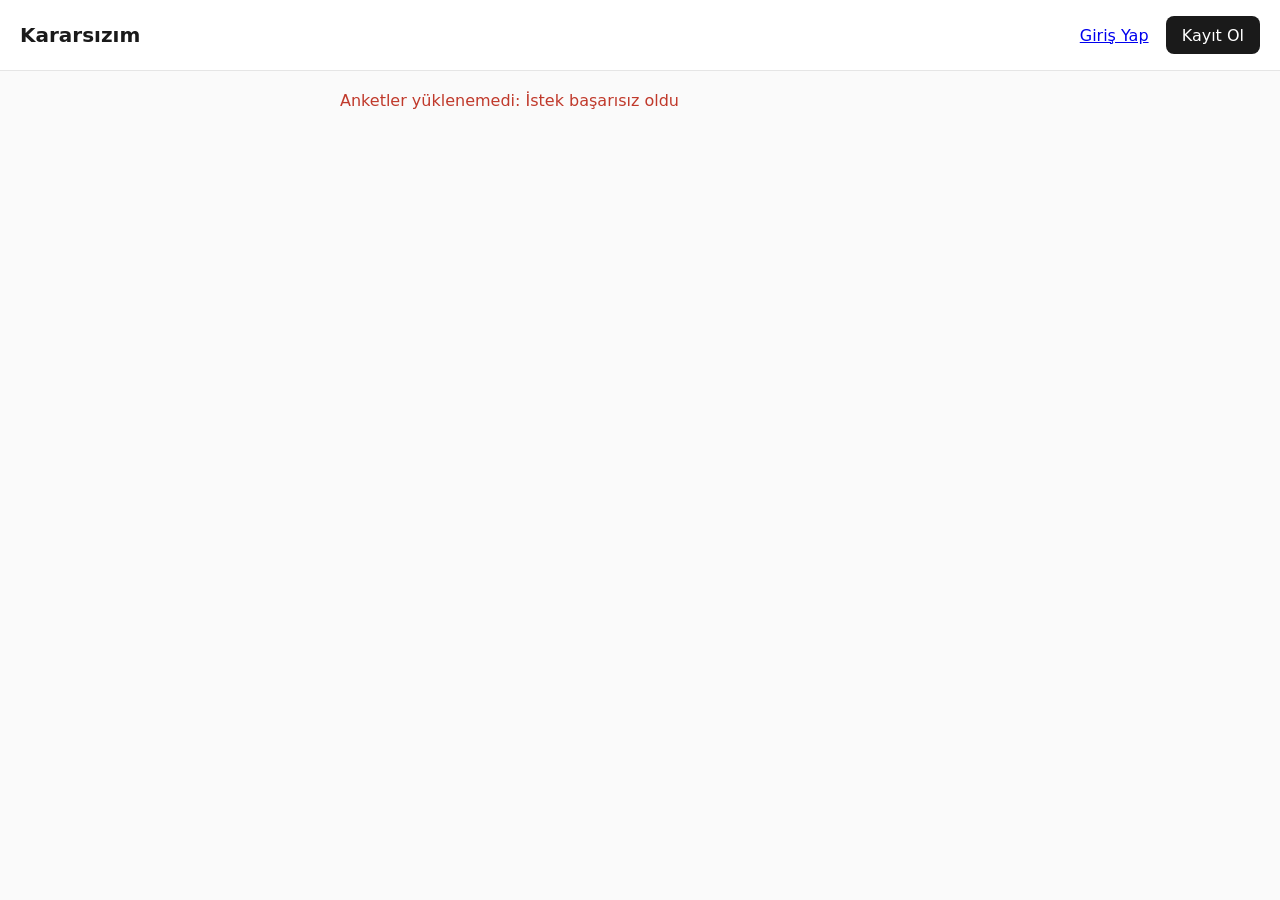
==== public/index.html @ c6f03b0a "Faz 2: anket oluşturma/listeleme/oylama + minimal frontend - /api/polls (GET/POST), /api/polls/{id}," ====
<!doctype html>
<html lang="tr">
<head>
  <meta charset="utf-8" />
  <meta name="viewport" content="width=device-width, initial-scale=1" />
  <title>Kararsızım</title>
  <link rel="stylesheet" href="css/style.css" />
</head>
<body>
  <header>
    <a class="brand" href="index.html">Kararsızım</a>
    <nav id="nav-auth"></nav>
  </header>

  <main>
    <div id="feed">Yükleniyor…</div>
  </main>

  <script src="js/api.js"></script>
  <script src="js/auth.js"></script>
  <script src="js/feed.js"></script>
</body>
</html>
---- public/css/style.css ----
/* Faz 2 — geçici/minimal stil. Canlı/genç kimlik (renkler, animasyonlar,
   tipografi) Faz 3'te Bölüm 10'daki yönergelere göre eklenecek. */

* {
  box-sizing: border-box;
}

body {
  margin: 0;
  font-family: system-ui, -apple-system, "Segoe UI", sans-serif;
  background: #fafafa;
  color: #1a1a1a;
}

header {
  display: flex;
  align-items: center;
  justify-content: space-between;
  padding: 1rem 1.25rem;
  border-bottom: 1px solid #e5e5e5;
  background: #fff;
}

header a.brand {
  font-weight: 700;
  font-size: 1.25rem;
  color: #1a1a1a;
  text-decoration: none;
}

#nav-auth a,
#nav-auth button {
  margin-left: 0.75rem;
  font: inherit;
}

main {
  max-width: 640px;
  margin: 0 auto;
  padding: 1.25rem;
}

.card {
  background: #fff;
  border: 1px solid #e5e5e5;
  border-radius: 12px;
  padding: 1rem 1.25rem;
  margin-bottom: 1rem;
}

.poll-card {
  display: block;
  text-decoration: none;
  color: inherit;
}

.poll-card:hover {
  border-color: #c9c9c9;
}

.poll-meta {
  color: #666;
  font-size: 0.85rem;
  margin-top: 0.5rem;
}

.option {
  position: relative;
  border: 1px solid #d9d9d9;
  border-radius: 8px;
  padding: 0.6rem 0.9rem;
  margin-bottom: 0.6rem;
  cursor: pointer;
  background: #fff;
  overflow: hidden;
}

.option:hover {
  border-color: #999;
}

.option.voted {
  cursor: default;
}

.option-bar {
  position: absolute;
  inset: 0;
  background: #ececff;
  width: 0%;
  z-index: 0;
  transition: width 0.4s ease;
}

.option-content {
  position: relative;
  z-index: 1;
  display: flex;
  justify-content: space-between;
  gap: 0.5rem;
}

.option.chosen {
  border-color: #6a5acd;
}

button,
.btn {
  background: #1a1a1a;
  color: #fff;
  border: none;
  border-radius: 8px;
  padding: 0.6rem 1rem;
  cursor: pointer;
  font-size: 1rem;
  text-decoration: none;
  display: inline-block;
}

button:disabled {
  opacity: 0.5;
  cursor: not-allowed;
}

input[type="text"],
input[type="email"],
input[type="password"] {
  width: 100%;
  padding: 0.55rem 0.7rem;
  border: 1px solid #ccc;
  border-radius: 8px;
  font-size: 1rem;
  margin-bottom: 0.75rem;
}

label {
  display: block;
  font-size: 0.85rem;
  color: #444;
  margin-bottom: 0.25rem;
}

.field {
  margin-bottom: 0.9rem;
}

.error {
  color: #c0392b;
  margin-bottom: 0.75rem;
}

.option-row {
  display: flex;
  gap: 0.5rem;
  margin-bottom: 0.5rem;
}

.option-row input {
  margin-bottom: 0;
}

.option-row button {
  background: #eee;
  color: #333;
  flex-shrink: 0;
}

.muted {
  color: #666;
}

.empty-state {
  text-align: center;
  color: #666;
  padding: 2rem 1rem;
}
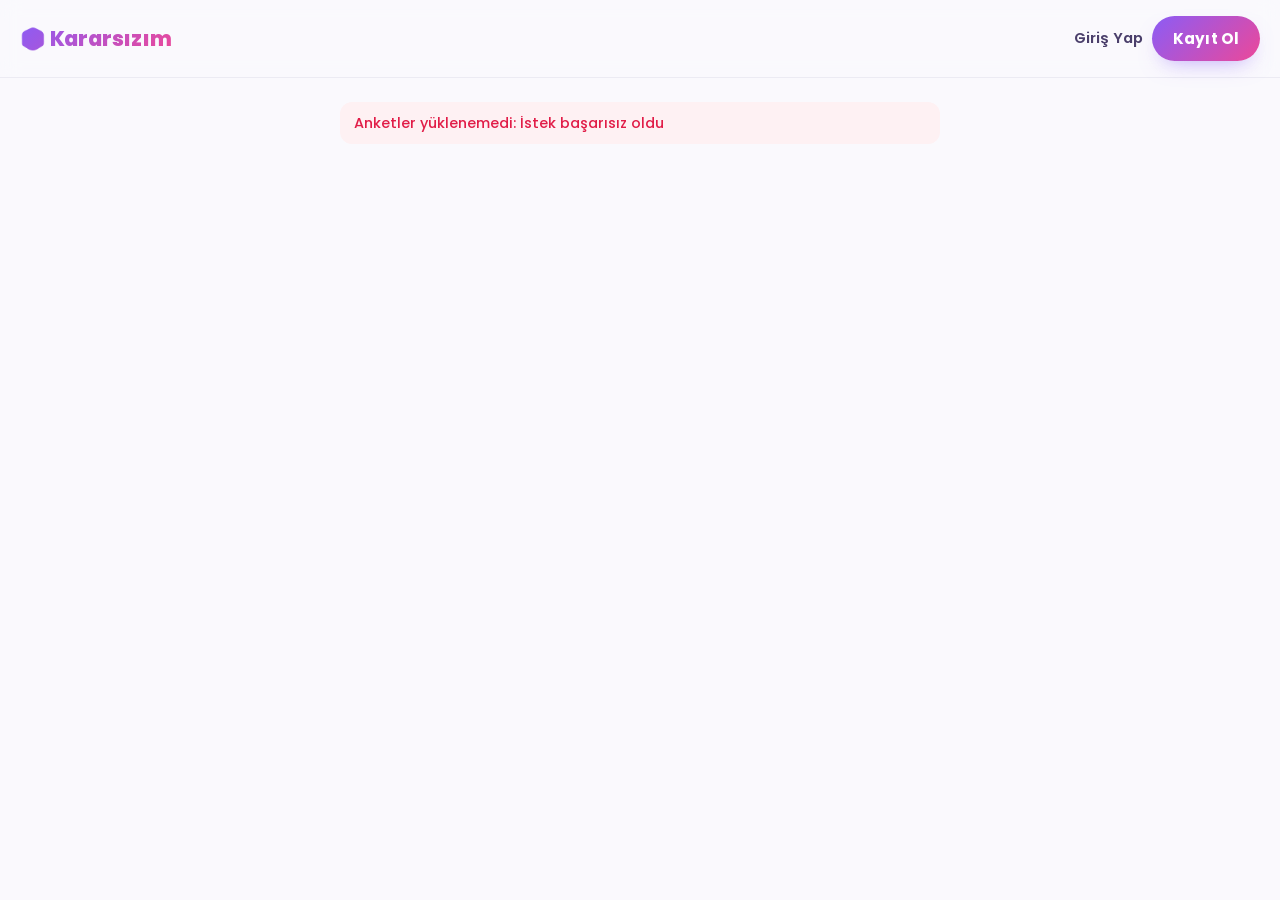
==== commit 0e03414d: "Faz 3: canlı/genç görsel kimlik (Bölüm 10) - Poppins (Google Fonts) + mor/pembe/turuncu/turkuaz vurg" ====
--- a/public/index.html
+++ b/public/index.html
@@ -4,11 +4,15 @@
   <meta charset="utf-8" />
   <meta name="viewport" content="width=device-width, initial-scale=1" />
   <title>Kararsızım</title>
+  <link rel="icon" href="data:image/svg+xml,<svg xmlns=%22http://www.w3.org/2000/svg%22 viewBox=%220 0 100 100%22><text y=%22.9em%22 font-size=%2290%22>🎲</text></svg>" />
+  <link rel="preconnect" href="https://fonts.googleapis.com" />
+  <link rel="preconnect" href="https://fonts.gstatic.com" crossorigin />
+  <link href="https://fonts.googleapis.com/css2?family=Poppins:wght@400;500;600;700;800&display=swap" rel="stylesheet" />
   <link rel="stylesheet" href="css/style.css" />
 </head>
 <body>
   <header>
-    <a class="brand" href="index.html">Kararsızım</a>
+    <a class="brand" href="index.html">🎲 Kararsızım</a>
     <nav id="nav-auth"></nav>
   </header>
 
--- a/public/css/style.css
+++ b/public/css/style.css
@@ -1,82 +1,182 @@
-/* Faz 2 — geçici/minimal stil. Canlı/genç kimlik (renkler, animasyonlar,
-   tipografi) Faz 3'te Bölüm 10'daki yönergelere göre eklenecek. */
+/* Kararsızım — Faz 3 görsel kimlik (bkz. docs/kararsizim-proje-plani.md, Bölüm 10) */
+
+:root {
+  --purple: #8b5cf6;
+  --pink: #ec4899;
+  --orange: #fb923c;
+  --turquoise: #06b6d4;
+  --green: #10b981;
+
+  --bg: #faf9fd;
+  --surface: #ffffff;
+  --border: #ecebf3;
+  --ink: #1f1147;
+  --muted: #756f8c;
+  --danger: #e11d48;
+  --danger-bg: #fef1f3;
+
+  --brand-gradient: linear-gradient(135deg, var(--purple), var(--pink));
+  --shadow-card: 0 1px 2px rgba(31, 17, 71, 0.04), 0 10px 28px -16px rgba(31, 17, 71, 0.18);
+  --shadow-card-hover: 0 4px 10px rgba(31, 17, 71, 0.06), 0 20px 36px -18px rgba(139, 92, 246, 0.32);
+  --pop: cubic-bezier(0.34, 1.56, 0.64, 1);
+}
 
 * {
   box-sizing: border-box;
 }
 
+@keyframes fadeInUp {
+  from {
+    opacity: 0;
+    transform: translateY(10px);
+  }
+  to {
+    opacity: 1;
+    transform: translateY(0);
+  }
+}
+
 body {
   margin: 0;
-  font-family: system-ui, -apple-system, "Segoe UI", sans-serif;
-  background: #fafafa;
-  color: #1a1a1a;
+  font-family: "Poppins", system-ui, -apple-system, "Segoe UI", sans-serif;
+  background: var(--bg);
+  color: var(--ink);
+  -webkit-font-smoothing: antialiased;
+}
+
+h1 {
+  font-size: clamp(1.4rem, 4vw, 1.9rem);
+  font-weight: 800;
+  letter-spacing: -0.01em;
+  line-height: 1.25;
+  margin: 0 0 0.25rem;
 }
 
 header {
+  position: sticky;
+  top: 0;
+  z-index: 10;
   display: flex;
   align-items: center;
   justify-content: space-between;
+  gap: 0.75rem;
   padding: 1rem 1.25rem;
-  border-bottom: 1px solid #e5e5e5;
-  background: #fff;
+  background: rgba(250, 249, 253, 0.85);
+  backdrop-filter: blur(10px);
+  border-bottom: 1px solid var(--border);
 }
 
 header a.brand {
-  font-weight: 700;
-  font-size: 1.25rem;
-  color: #1a1a1a;
-  text-decoration: none;
-}
-
-#nav-auth a,
-#nav-auth button {
-  margin-left: 0.75rem;
-  font: inherit;
+  font-weight: 800;
+  font-size: 1.3rem;
+  letter-spacing: -0.01em;
+  text-decoration: none;
+  background: var(--brand-gradient);
+  -webkit-background-clip: text;
+  background-clip: text;
+  color: transparent;
+  white-space: nowrap;
+}
+
+#nav-auth {
+  display: flex;
+  align-items: center;
+  gap: 0.6rem;
+  flex-wrap: wrap;
+  justify-content: flex-end;
+}
+
+#nav-auth a:not(.btn) {
+  color: var(--ink);
+  text-decoration: none;
+  font-weight: 600;
+  font-size: 0.92rem;
+  opacity: 0.8;
+}
+
+#nav-auth a:not(.btn):hover {
+  opacity: 1;
+}
+
+#nav-auth .username-badge {
+  font-size: 0.85rem;
+  font-weight: 600;
+  color: var(--purple);
+  background: rgba(139, 92, 246, 0.1);
+  padding: 0.35rem 0.75rem;
+  border-radius: 999px;
 }
 
 main {
   max-width: 640px;
   margin: 0 auto;
-  padding: 1.25rem;
+  padding: 1.5rem 1.25rem 3rem;
 }
 
 .card {
-  background: #fff;
-  border: 1px solid #e5e5e5;
-  border-radius: 12px;
-  padding: 1rem 1.25rem;
+  background: var(--surface);
+  border: 1px solid var(--border);
+  border-radius: 20px;
+  padding: 1.15rem 1.35rem;
   margin-bottom: 1rem;
+  box-shadow: var(--shadow-card);
+  animation: fadeInUp 0.35s ease both;
 }
 
 .poll-card {
   display: block;
   text-decoration: none;
   color: inherit;
+  transition: transform 0.2s ease, box-shadow 0.2s ease, border-color 0.2s ease;
 }
 
 .poll-card:hover {
-  border-color: #c9c9c9;
+  transform: translateY(-3px);
+  box-shadow: var(--shadow-card-hover);
+  border-color: rgba(139, 92, 246, 0.35);
+}
+
+.poll-card:active {
+  transform: translateY(-1px) scale(0.99);
+}
+
+.poll-card strong {
+  font-size: 1.05rem;
+  font-weight: 700;
 }
 
 .poll-meta {
-  color: #666;
+  color: var(--muted);
   font-size: 0.85rem;
-  margin-top: 0.5rem;
-}
+  margin-top: 0.55rem;
+  font-weight: 500;
+}
+
+/* Oylama seçenekleri */
 
 .option {
   position: relative;
-  border: 1px solid #d9d9d9;
-  border-radius: 8px;
-  padding: 0.6rem 0.9rem;
+  border: 1.5px solid var(--border);
+  border-radius: 14px;
+  padding: 0.75rem 1rem;
   margin-bottom: 0.6rem;
+  background: var(--surface);
+  overflow: hidden;
+  transition: transform 0.15s var(--pop), border-color 0.15s ease, box-shadow 0.15s ease;
+}
+
+.option[data-clickable="true"] {
   cursor: pointer;
-  background: #fff;
-  overflow: hidden;
-}
-
-.option:hover {
-  border-color: #999;
+}
+
+.option[data-clickable="true"]:hover {
+  border-color: var(--purple);
+  box-shadow: 0 6px 18px -10px rgba(139, 92, 246, 0.45);
+  transform: translateY(-1px);
+}
+
+.option[data-clickable="true"]:active {
+  transform: scale(0.98);
 }
 
 .option.voted {
@@ -86,10 +186,26 @@
 .option-bar {
   position: absolute;
   inset: 0;
-  background: #ececff;
   width: 0%;
   z-index: 0;
-  transition: width 0.4s ease;
+  opacity: 0.16;
+  transition: width 0.7s var(--pop);
+}
+
+.option:nth-of-type(1) .option-bar {
+  background: var(--purple);
+}
+.option:nth-of-type(2) .option-bar {
+  background: var(--pink);
+}
+.option:nth-of-type(3) .option-bar {
+  background: var(--orange);
+}
+.option:nth-of-type(4) .option-bar {
+  background: var(--turquoise);
+}
+.option:nth-of-type(5) .option-bar {
+  background: var(--green);
 }
 
 .option-content {
@@ -97,62 +213,138 @@
   z-index: 1;
   display: flex;
   justify-content: space-between;
-  gap: 0.5rem;
+  align-items: center;
+  gap: 0.75rem;
+  font-weight: 600;
+}
+
+.option-content span:last-child {
+  color: var(--muted);
+  font-weight: 700;
+  font-size: 0.9rem;
+  white-space: nowrap;
 }
 
 .option.chosen {
-  border-color: #6a5acd;
-}
+  border-color: var(--purple);
+  box-shadow: 0 0 0 3px rgba(139, 92, 246, 0.16);
+}
+
+.option.chosen .option-content {
+  color: var(--purple);
+}
+
+/* Butonlar & form alanları */
 
 button,
 .btn {
-  background: #1a1a1a;
+  background: var(--brand-gradient);
   color: #fff;
   border: none;
-  border-radius: 8px;
-  padding: 0.6rem 1rem;
+  border-radius: 999px;
+  padding: 0.7rem 1.3rem;
   cursor: pointer;
-  font-size: 1rem;
+  font-family: inherit;
+  font-size: 0.95rem;
+  font-weight: 700;
+  letter-spacing: 0.01em;
   text-decoration: none;
   display: inline-block;
+  box-shadow: 0 10px 22px -10px rgba(139, 92, 246, 0.55);
+  transition: transform 0.15s var(--pop), box-shadow 0.15s ease, opacity 0.15s ease;
+}
+
+button:hover,
+.btn:hover {
+  transform: translateY(-1px);
+  box-shadow: 0 14px 26px -10px rgba(139, 92, 246, 0.6);
+}
+
+button:active,
+.btn:active {
+  transform: scale(0.96);
+  box-shadow: 0 6px 14px -8px rgba(139, 92, 246, 0.5);
 }
 
 button:disabled {
   opacity: 0.5;
   cursor: not-allowed;
+  transform: none;
+}
+
+#logout-btn,
+.remove-option {
+  background: #f1eff8;
+  color: var(--ink);
+  box-shadow: none;
+}
+
+#logout-btn:hover,
+.remove-option:hover {
+  box-shadow: none;
+  background: #e7e3f4;
+}
+
+#add-option {
+  background: #f1eff8;
+  color: var(--purple);
+  box-shadow: none;
+  font-size: 0.9rem;
+  padding: 0.55rem 1.1rem;
+}
+
+#add-option:hover {
+  background: #e7e3f4;
+  box-shadow: none;
 }
 
 input[type="text"],
 input[type="email"],
 input[type="password"] {
   width: 100%;
-  padding: 0.55rem 0.7rem;
-  border: 1px solid #ccc;
-  border-radius: 8px;
-  font-size: 1rem;
-  margin-bottom: 0.75rem;
+  padding: 0.65rem 0.85rem;
+  border: 1.5px solid var(--border);
+  border-radius: 12px;
+  font-family: inherit;
+  font-size: 0.95rem;
+  margin-bottom: 0.85rem;
+  background: var(--surface);
+  color: var(--ink);
+  transition: border-color 0.15s ease, box-shadow 0.15s ease;
+}
+
+input:focus {
+  outline: none;
+  border-color: var(--purple);
+  box-shadow: 0 0 0 3px rgba(139, 92, 246, 0.15);
 }
 
 label {
   display: block;
   font-size: 0.85rem;
-  color: #444;
-  margin-bottom: 0.25rem;
+  font-weight: 600;
+  color: var(--muted);
+  margin-bottom: 0.35rem;
 }
 
 .field {
-  margin-bottom: 0.9rem;
+  margin-bottom: 1rem;
 }
 
 .error {
-  color: #c0392b;
-  margin-bottom: 0.75rem;
+  color: var(--danger);
+  background: var(--danger-bg);
+  border-radius: 12px;
+  padding: 0.65rem 0.9rem;
+  margin-bottom: 0.85rem;
+  font-size: 0.9rem;
+  font-weight: 500;
 }
 
 .option-row {
   display: flex;
   gap: 0.5rem;
-  margin-bottom: 0.5rem;
+  margin-bottom: 0.55rem;
 }
 
 .option-row input {
@@ -160,17 +352,46 @@
 }
 
 .option-row button {
-  background: #eee;
-  color: #333;
   flex-shrink: 0;
+  padding: 0.65rem 0.85rem;
 }
 
 .muted {
-  color: #666;
+  color: var(--muted);
+  font-size: 0.9rem;
+}
+
+main a:not(.btn) {
+  color: var(--purple);
+  font-weight: 700;
+  text-decoration: none;
+}
+
+main a:not(.btn):hover {
+  text-decoration: underline;
 }
 
 .empty-state {
   text-align: center;
-  color: #666;
-  padding: 2rem 1rem;
-}
+  color: var(--muted);
+  padding: 3rem 1.25rem;
+  border: 1.5px dashed var(--border);
+  border-radius: 20px;
+  font-weight: 500;
+}
+
+@media (max-width: 480px) {
+  header {
+    flex-wrap: wrap;
+    padding: 0.85rem 1rem;
+  }
+
+  #nav-auth {
+    width: 100%;
+    justify-content: flex-end;
+  }
+
+  main {
+    padding: 1.15rem 1rem 2.5rem;
+  }
+}
